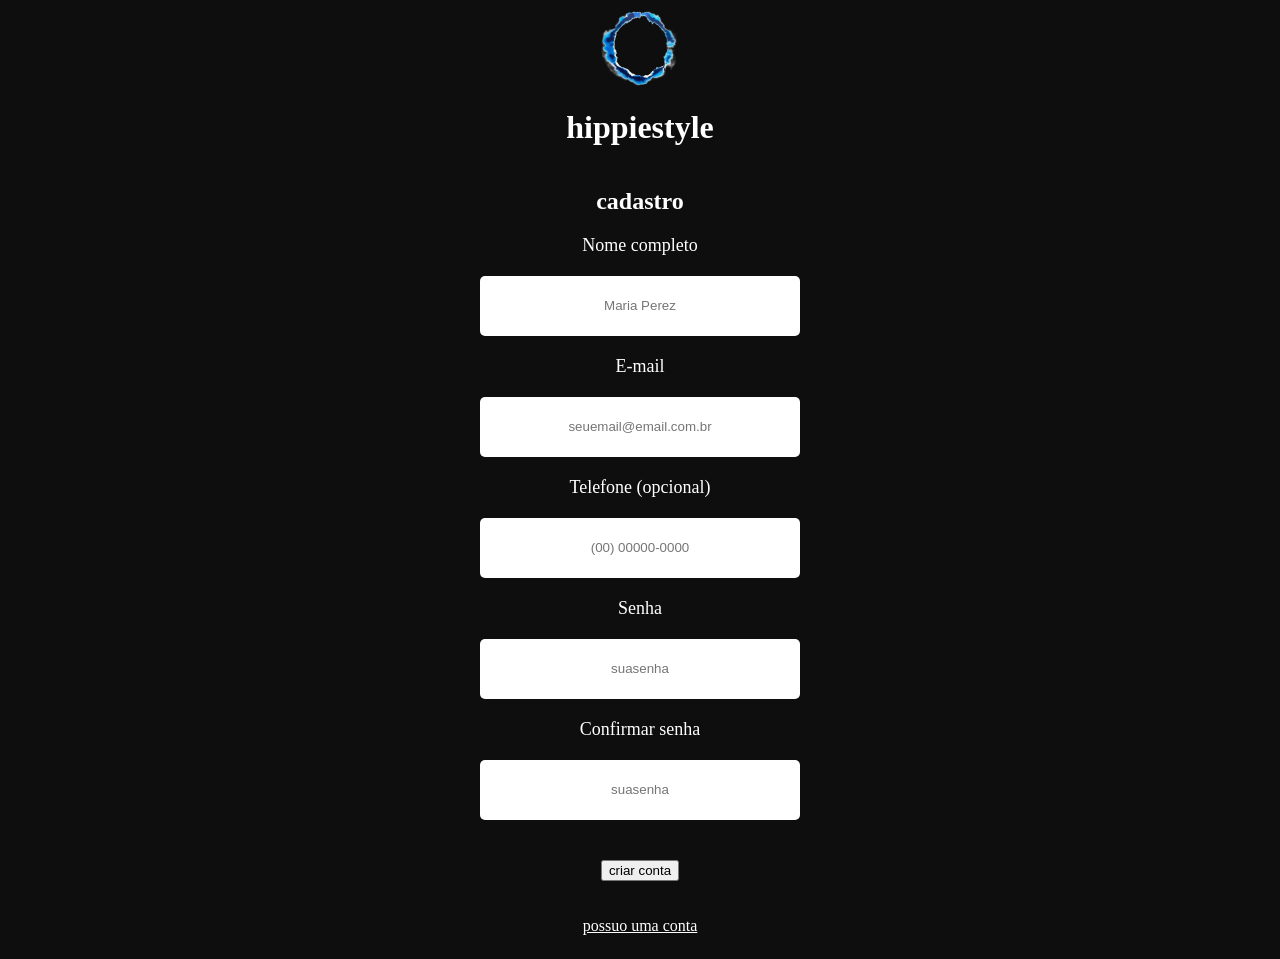
==== hippiestyle/cadastro.html @ f4bba3aa "Add files via upload" ====
<!DOCTYPE html>
<html lang="pt-br">

<head>
    <meta charset="UTF-8">
    <meta name="viewport" content="width=device-width, initial-scale=1.0">
    <title>hippiestyle | cadastro</title>

    <link rel="stylesheet" href="style/cadastro.css">
    <script src="script/cadastro.js"></script>
</head>

<body>
    <!----Página de cadastro do site, onde o usuário pode criar uma conta para acessar funcionalidades exclusivas.---->
    <img class="logo" src="src/images/logo.png" alt="logomarca do site hippiestyle">

    <h1>hippiestyle</h1>
    <h2>cadastro</h2>

    <main>
        <section class="cadastro">
            <form>

                <label for="nome">Nome completo</label>
                <input type="text" id="nome" placeholder="Maria Perez">

                <label for="email">E-mail</label>
                <input type="email" id="email" placeholder="seuemail@email.com.br">

                <label for="telefone">Telefone (opcional)</label>
                <input type="tel" id="telefone" placeholder="(00) 00000-0000">

                <label for="senha">Senha</label>
                <div class="campo-senha">
                    <input type="password" id="senha" placeholder="suasenha">
                </div>

                <label for="confirmar">Confirmar senha</label>
                <div class="campo-senha">
                    <input type="password" id="confirmar" placeholder="suasenha">
                    
                </div>

                <button class="botao" type="button" onclick="criarConta()">
                                        criar conta
                                    </button>
            </form>
            
            
                    <p><a href="pages/login.html">possuo uma conta</a></p>
        </section>
    </main>


</body>

</html>
---- hippiestyle/style/cadastro.css ----
body{
    background-color: #0e0e0e;
    display: flex;
    flex-direction: column;
    align-items: center;
}

.logo{
    margin: 0 auto;
}

h1, h2, p, a{
    text-align: center;
    color: #ffffff;
}

form{
    /* Centraliza o formulário na página e distribui os itens, deixando espaço ao redor e um abaixo do outro*/
    display: flex;
    flex-direction: column;
    align-items: center;
    gap: 20px;
    width: 300px;
}

input{
    background-color: #ffffff;
    width: 300px;
    height: 40px;
    border-radius: 5px;
    border: none;
    padding: 10px;
}

input::placeholder{
    text-align: center;
}

label{
    color: #ffffff;
    font-size: 18px;
}

.botao{
    /* Centraliza o botão na página e distribui os itens, deixando espaço ao redor e um abaixo do outro*/
    display: flex;
    flex-direction: column;
    align-items: center;
    margin-top: 20px;
    margin-bottom: 20px;
}
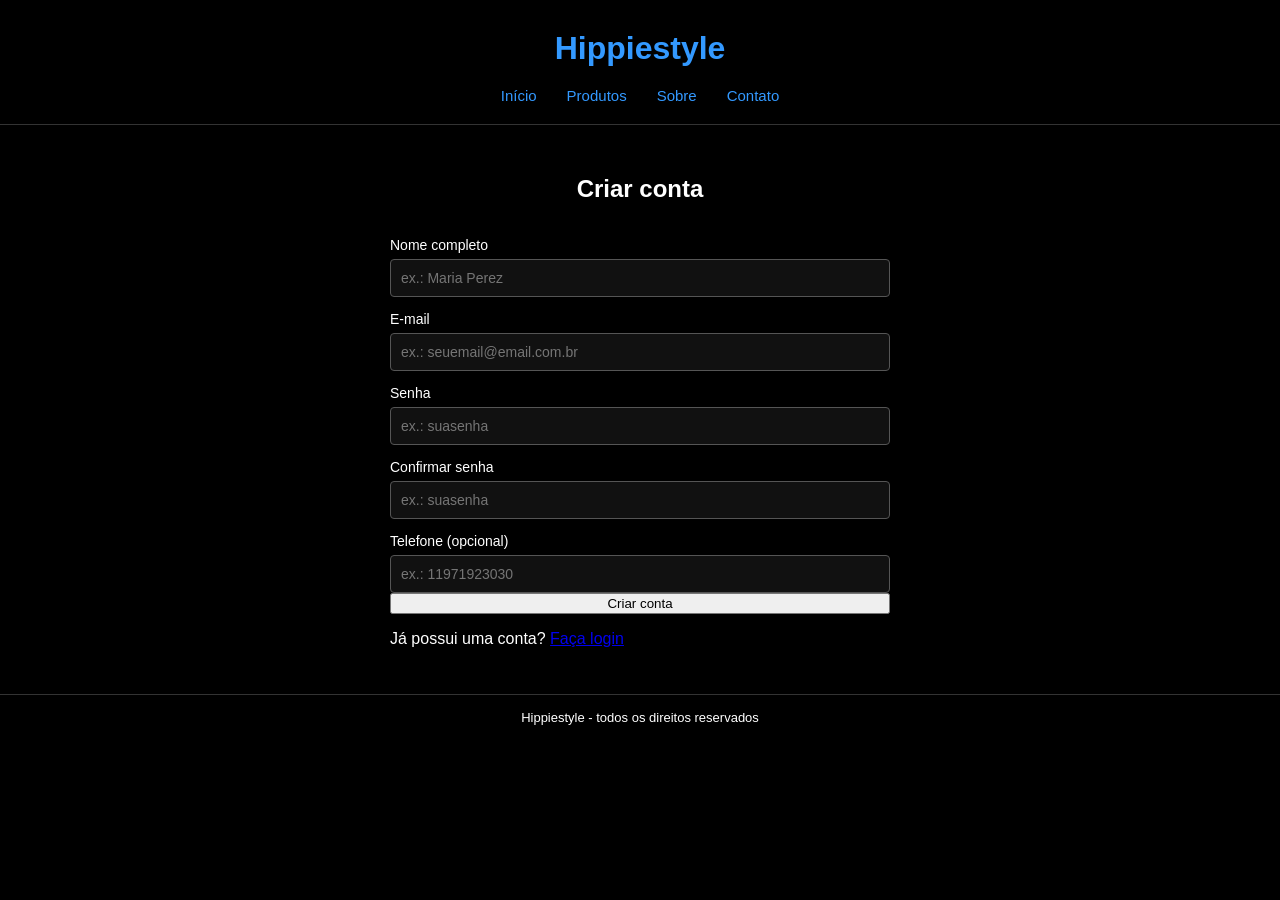
==== commit 20a29698: "Atualiza e refatora a página de cadastros - Ajuste no idioma da página (pt-BR) e melhoria no título " ====
--- a/hippiestyle/cadastro.html
+++ b/hippiestyle/cadastro.html
@@ -1,57 +1,56 @@
 <!DOCTYPE html>
-<html lang="pt-br">
+<html lang="pt-BR">
+<head>
+<meta charset="UTF-8">
+<meta name="viewport" content="width=device-width, initial-scale=1.0">
+<title>Hippiestyle - Criar Conta</title>
+<link rel="preconnect" href="https://fonts.googleapis.com">
+<link rel="stylesheet" href="style/cadastro.css">  
+</head>
+<body>
 
-<head>
-    <meta charset="UTF-8">
-    <meta name="viewport" content="width=device-width, initial-scale=1.0">
-    <title>hippiestyle | cadastro</title>
+<header>
+  <h1>Hippiestyle</h1>
+  <nav>
+    <a href="pages/home.html">Início</a>
+    <a href="pages/produtos.html">Produtos</a>
+    <a href="pages/sobre.html">Sobre</a>
+    <a href="pages/contato.html">Contato</a>
+  </nav>
+</header>
 
-    <link rel="stylesheet" href="style/cadastro.css">
-    <script src="script/cadastro.js"></script>
-</head>
+<main>
+  <section>
+    <h2>Criar conta</h2>
 
-<body>
-    <!----Página de cadastro do site, onde o usuário pode criar uma conta para acessar funcionalidades exclusivas.---->
-    <img class="logo" src="src/images/logo.png" alt="logomarca do site hippiestyle">
+    <form>
+      <label for="nome">Nome completo</label>
+      <input type="text" id="nome" placeholder="ex.: Maria Perez">
 
-    <h1>hippiestyle</h1>
-    <h2>cadastro</h2>
+      <label for="email">E-mail</label>
+      <input type="email" id="email" placeholder="ex.: seuemail@email.com.br">
 
-    <main>
-        <section class="cadastro">
-            <form>
+      <label for="senha">Senha</label>
+      <input type="password" id="senha" placeholder="ex.: suasenha">
 
-                <label for="nome">Nome completo</label>
-                <input type="text" id="nome" placeholder="Maria Perez">
+      <label for="confirmar">Confirmar senha</label>
+      <input type="password" id="confirmar" placeholder="ex.: suasenha">
 
-                <label for="email">E-mail</label>
-                <input type="email" id="email" placeholder="seuemail@email.com.br">
+      <label for="telefone">Telefone (opcional)</label>
+      <input type="tel" id="telefone" placeholder="ex.: 11971923030">
 
-                <label for="telefone">Telefone (opcional)</label>
-                <input type="tel" id="telefone" placeholder="(00) 00000-0000">
+      <button type="button" onclick="criarConta()">Criar conta</button>
 
-                <label for="senha">Senha</label>
-                <div class="campo-senha">
-                    <input type="password" id="senha" placeholder="suasenha">
-                </div>
+      <p>Já possui uma conta? <a href="pages/login.html">Faça login</a></p>
+    </form>
+  </section>
+</main>
 
-                <label for="confirmar">Confirmar senha</label>
-                <div class="campo-senha">
-                    <input type="password" id="confirmar" placeholder="suasenha">
-                    
-                </div>
+<footer>
+  <p>Hippiestyle - todos os direitos reservados</p>
+</footer>
 
-                <button class="botao" type="button" onclick="criarConta()">
-                                        criar conta
-                                    </button>
-            </form>
-            
-            
-                    <p><a href="pages/login.html">possuo uma conta</a></p>
-        </section>
-    </main>
-
+<script src="script/cadastro.js"></script>
 
 </body>
-
 </html>
--- a/hippiestyle/style/cadastro.css
+++ b/hippiestyle/style/cadastro.css
@@ -1,51 +1,186 @@
-body{
-    background-color: #0e0e0e;
+
+  body {
+    margin: 0;
+    padding: 0;
+    background-color: #000000;
+    font-family: Arial, sans-serif;
+    color: #ffffff;
+  }
+
+  header {
     display: flex;
     flex-direction: column;
     align-items: center;
-}
+    padding: 20px;
+    border-bottom: 1px solid #333333;
+  }
 
-.logo{
-    margin: 0 auto;
-}
+  h1 {
+    color: #3399ff;
+    font-size: 32px;
+    text-align: center;
+    margin: 10px;
+  }
 
-h1, h2, p, a{
+  nav {
+    display: flex;
+    justify-content: center;
+    flex-direction: row;
+    margin-top: 10px;
+  }
+
+  nav a {
+    color: #3399ff;
+    text-decoration: none;
+    font-size: 15px;
+    margin: 0 15px;
+    transition: color 0.3s;
+  }
+
+  nav a:hover {
+    color: #ffffff;
+  }
+
+  main {
+    display: flex;
+    justify-content: center;
+    padding: 30px 20px;
+  }
+
+  section {
+    width: 100%;
+    max-width: 500px;
+  }
+
+  h2 {
     text-align: center;
+    margin-bottom: 20px;
+  }
+
+  form {
+    display: flex;
+    flex-direction: column;
+  }
+
+  label {
+    font-size: 14px;
+    margin-bottom: 6px;
+    margin-top: 14px;
+  }
+
+  input {
+    padding: 10px;
+    border: 1px solid #555555;
+    border-radius: 4px;
+    background-color: #111111;
     color: #ffffff;
-}
+    font-size: 14px;
+  }
 
-form{
-    /* Centraliza o formulário na página e distribui os itens, deixando espaço ao redor e um abaixo do outro*/
+  input:hover {
+    border: 1px solid #3399ff;
+  }
+
+  .caixa-senha {
+    display: flex;
+    flex-direction: row;
+    align-items: center;
+  }
+
+  .caixa-senha input {
+    width: 100%;
+  }
+
+  .botao-mostrar {
+    margin-left: 8px;
+    padding: 10px;
+    background-color: #222222;
+    color: #ffffff;
+    border: 1px solid #555555;
+    border-radius: 4px;
+    cursor: pointer;
+    font-size: 12px;
+  }
+
+  .botao-mostrar:hover {
+    background-color: #333333;
+  }
+
+  .caixa-sucesso {
+    display: flex;
+    flex-direction: row;
+    align-items: center;
+    background-color: #222222;
+    border: 1px solid #444444;
+    border-radius: 4px;
+    padding: 12px;
+    margin-top: 20px;
+  }
+
+  .caixa-sucesso p {
+    margin: 0;
+    font-size: 14px;
+  }
+
+  .marca-verde {
+    background-color: #2ecc71;
+    color: #ffffff;
+    border-radius: 50%;
+    width: 26px;
+    height: 26px;
+    display: flex;
+    align-items: center;
+    justify-content: center;
+    margin-right: 10px;
+    font-size: 14px;
+  }
+
+  button[type="submit"] {
+    margin-top: 20px;
+    padding: 12px;
+    background-color: #3399ff;
+    color: #001433;
+    border: none;
+    border-radius: 4px;
+    font-size: 15px;
+    cursor: pointer;
+    transition: background-color 0.3s;
+  }
+
+  button[type="submit"]:hover {
+    background-color: #2277d9;
+  }
+
+  .texto-login {
+    text-align: center;
+    margin-top: 15px;
+    font-size: 13px;
+  }
+
+  .texto-login a {
+    color: #3399ff;
+  }
+
+  footer {
     display: flex;
     flex-direction: column;
     align-items: center;
-    gap: 20px;
-    width: 300px;
-}
+    padding: 15px;
+    border-top: 1px solid #333333;
+  }
 
-input{
-    background-color: #ffffff;
-    width: 300px;
-    height: 40px;
-    border-radius: 5px;
-    border: none;
-    padding: 10px;
-}
+  footer p {
+    font-size: 13px;
+    text-align: center;
+    margin: 0 0 8px 0;
+  }
 
-input::placeholder{
-    text-align: center;
-}
+  footer a {
+    color: #3399ff;
+    font-size: 13px;
+    text-decoration: none;
+  }
 
-label{
+  footer a:hover {
     color: #ffffff;
-    font-size: 18px;
-}
-
-.botao{
-    /* Centraliza o botão na página e distribui os itens, deixando espaço ao redor e um abaixo do outro*/
-    display: flex;
-    flex-direction: column;
-    align-items: center;
-    margin-top: 20px;
-    margin-bottom: 20px;
-}
+  }
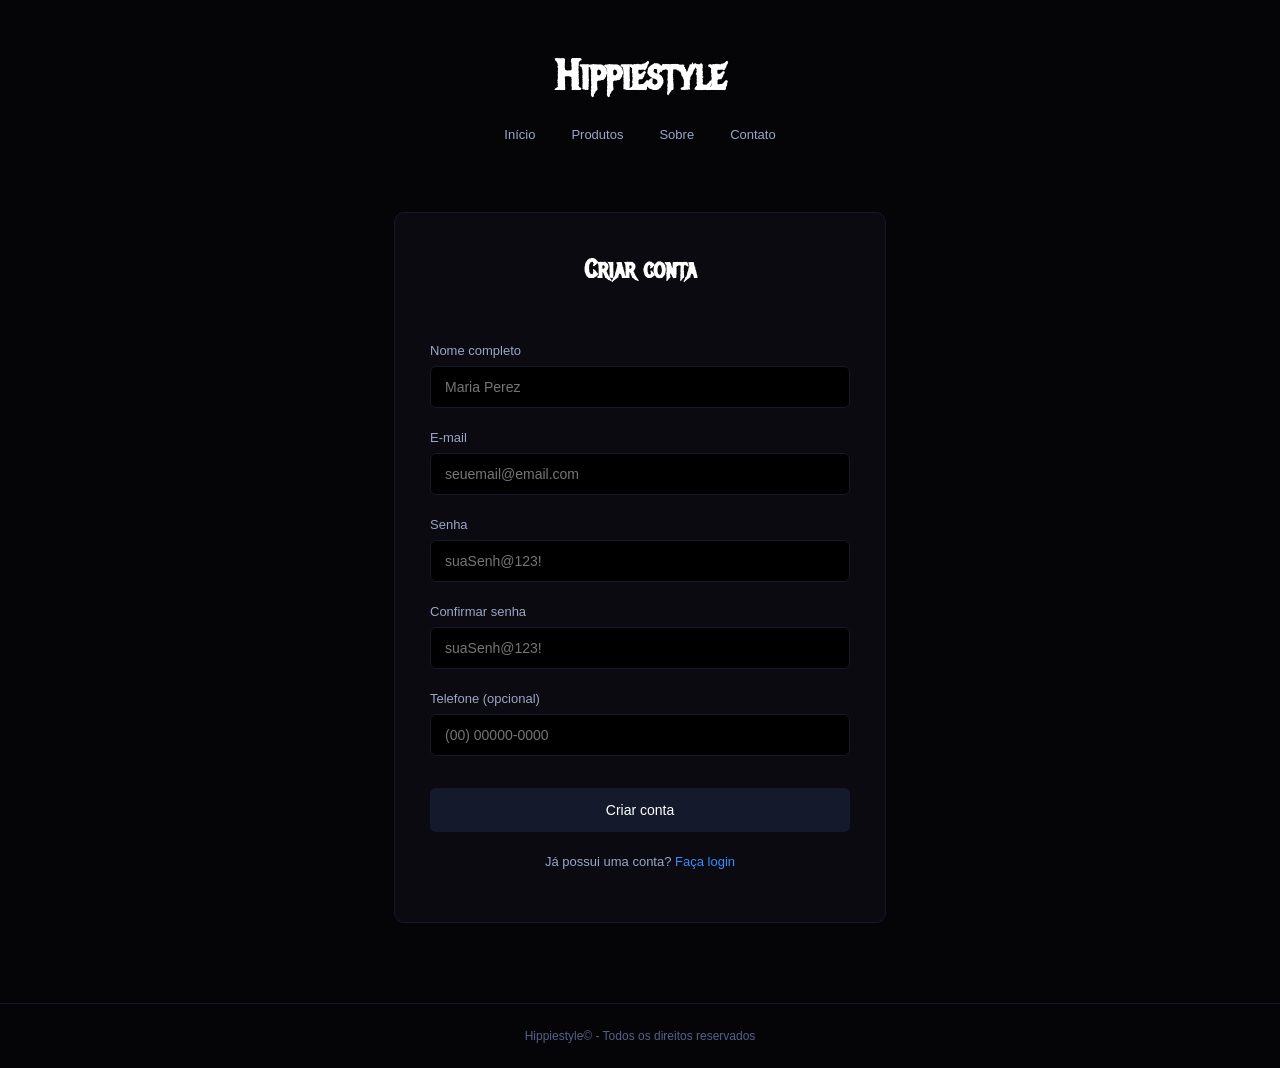
==== commit 80d9c4b0: "Atualizações Finaliza todos os HTML e CSS. Inicia a inserção de produtos e cria a função de carrinho" ====
--- a/hippiestyle/cadastro.html
+++ b/hippiestyle/cadastro.html
@@ -3,7 +3,7 @@
 <head>
 <meta charset="UTF-8">
 <meta name="viewport" content="width=device-width, initial-scale=1.0">
-<title>Hippiestyle - Criar Conta</title>
+<title> Hippiestyle | Criar Conta</title>
 <link rel="preconnect" href="https://fonts.googleapis.com">
 <link rel="stylesheet" href="style/cadastro.css">  
 </head>
@@ -25,19 +25,19 @@
 
     <form>
       <label for="nome">Nome completo</label>
-      <input type="text" id="nome" placeholder="ex.: Maria Perez">
+      <input type="text" id="nome" placeholder="Maria Perez">
 
       <label for="email">E-mail</label>
-      <input type="email" id="email" placeholder="ex.: seuemail@email.com.br">
+      <input type="email" id="email" placeholder="seuemail@email.com">
 
       <label for="senha">Senha</label>
-      <input type="password" id="senha" placeholder="ex.: suasenha">
+      <input type="password" id="senha" placeholder="suaSenh@123!">
 
       <label for="confirmar">Confirmar senha</label>
-      <input type="password" id="confirmar" placeholder="ex.: suasenha">
+      <input type="password" id="confirmar" placeholder="suaSenh@123!">
 
       <label for="telefone">Telefone (opcional)</label>
-      <input type="tel" id="telefone" placeholder="ex.: 11971923030">
+      <input type="tel" id="telefone" placeholder="(00) 00000-0000">
 
       <button type="button" onclick="criarConta()">Criar conta</button>
 
@@ -47,7 +47,7 @@
 </main>
 
 <footer>
-  <p>Hippiestyle - todos os direitos reservados</p>
+  <p>Hippiestyle©  - Todos os direitos reservados</p>
 </footer>
 
 <script src="script/cadastro.js"></script>
--- a/hippiestyle/style/cadastro.css
+++ b/hippiestyle/style/cadastro.css
@@ -1,186 +1,131 @@
-
+ @import url('https://fonts.googleapis.com/css2?family=Metal+Mania&display=swap');
+ 
   body {
     margin: 0;
     padding: 0;
-    background-color: #000000;
+    background-color: #050507;
+    color: #ffffff;
     font-family: Arial, sans-serif;
-    color: #ffffff;
   }
-
+ 
   header {
     display: flex;
     flex-direction: column;
     align-items: center;
-    padding: 20px;
-    border-bottom: 1px solid #333333;
+    padding: 50px 20px 30px 20px;
   }
-
+ 
   h1 {
-    color: #3399ff;
-    font-size: 32px;
+    font-family: 'Metal Mania', cursive;
+    font-size: 42px;
+    color: #ffffff;
     text-align: center;
-    margin: 10px;
+    margin: 0;
   }
-
+ 
   nav {
     display: flex;
     justify-content: center;
-    flex-direction: row;
-    margin-top: 10px;
+    margin-top: 25px;
   }
-
+ 
   nav a {
-    color: #3399ff;
+    color: #9aa5c8;
     text-decoration: none;
-    font-size: 15px;
-    margin: 0 15px;
+    font-size: 13px;
+    margin: 0 18px;
     transition: color 0.3s;
   }
-
+ 
   nav a:hover {
-    color: #ffffff;
+    color: #3a8bff;
   }
-
+ 
   main {
     display: flex;
     justify-content: center;
-    padding: 30px 20px;
+    padding: 40px 20px 80px 20px;
   }
-
+ 
   section {
     width: 100%;
-    max-width: 500px;
+    max-width: 420px;
+    background-color: #0a0a10;
+    border: 1px solid #14192b;
+    border-radius: 10px;
+    padding: 40px 35px;
   }
-
+ 
   h2 {
+    font-family: 'Metal Mania', cursive;
+    font-size: 26px;
     text-align: center;
-    margin-bottom: 20px;
+    color: #ffffff;
+    margin: 0 0 35px 0;
   }
-
+ 
   form {
     display: flex;
     flex-direction: column;
   }
-
+ 
   label {
-    font-size: 14px;
-    margin-bottom: 6px;
-    margin-top: 14px;
+    font-size: 13px;
+    color: #9aa5c8;
+    margin-bottom: 8px;
+    margin-top: 22px;
   }
-
+ 
   input {
-    padding: 10px;
-    border: 1px solid #555555;
-    border-radius: 4px;
-    background-color: #111111;
+    background-color: #000000;
+    border: 1px solid #14192b;
+    border-radius: 6px;
     color: #ffffff;
     font-size: 14px;
+    padding: 12px 14px;
   }
-
+ 
   input:hover {
-    border: 1px solid #3399ff;
+    border: 1px solid #1f2a4d;
   }
-
-  .caixa-senha {
-    display: flex;
-    flex-direction: row;
-    align-items: center;
-  }
-
-  .caixa-senha input {
-    width: 100%;
-  }
-
-  .botao-mostrar {
-    margin-left: 8px;
-    padding: 10px;
-    background-color: #222222;
+ 
+  button {
+    margin-top: 32px;
+    background-color: #14192b;
     color: #ffffff;
-    border: 1px solid #555555;
-    border-radius: 4px;
-    cursor: pointer;
-    font-size: 12px;
-  }
-
-  .botao-mostrar:hover {
-    background-color: #333333;
-  }
-
-  .caixa-sucesso {
-    display: flex;
-    flex-direction: row;
-    align-items: center;
-    background-color: #222222;
-    border: 1px solid #444444;
-    border-radius: 4px;
-    padding: 12px;
-    margin-top: 20px;
-  }
-
-  .caixa-sucesso p {
-    margin: 0;
+    border: none;
+    border-radius: 6px;
+    padding: 14px;
     font-size: 14px;
-  }
-
-  .marca-verde {
-    background-color: #2ecc71;
-    color: #ffffff;
-    border-radius: 50%;
-    width: 26px;
-    height: 26px;
-    display: flex;
-    align-items: center;
-    justify-content: center;
-    margin-right: 10px;
-    font-size: 14px;
-  }
-
-  button[type="submit"] {
-    margin-top: 20px;
-    padding: 12px;
-    background-color: #3399ff;
-    color: #001433;
-    border: none;
-    border-radius: 4px;
-    font-size: 15px;
     cursor: pointer;
     transition: background-color 0.3s;
   }
-
-  button[type="submit"]:hover {
-    background-color: #2277d9;
+ 
+  button:hover {
+    background-color: #1f2a4d;
   }
-
-  .texto-login {
+ 
+  p {
+    font-size: 13px;
     text-align: center;
-    margin-top: 15px;
-    font-size: 13px;
+    color: #9aa5c8;
+    margin-top: 22px;
   }
-
-  .texto-login a {
-    color: #3399ff;
+ 
+  p a {
+    color: #3a8bff;
+    text-decoration: none;
   }
-
+ 
   footer {
     display: flex;
-    flex-direction: column;
-    align-items: center;
-    padding: 15px;
-    border-top: 1px solid #333333;
+    justify-content: center;
+    padding: 25px 20px;
+    border-top: 1px solid #14192b;
   }
-
+ 
   footer p {
-    font-size: 13px;
-    text-align: center;
-    margin: 0 0 8px 0;
-  }
-
-  footer a {
-    color: #3399ff;
-    font-size: 13px;
-    text-decoration: none;
-  }
-
-  footer a:hover {
-    color: #ffffff;
-  }
+    font-size: 12px;
+    color: #55608a;
+    margin: 0;
+  }
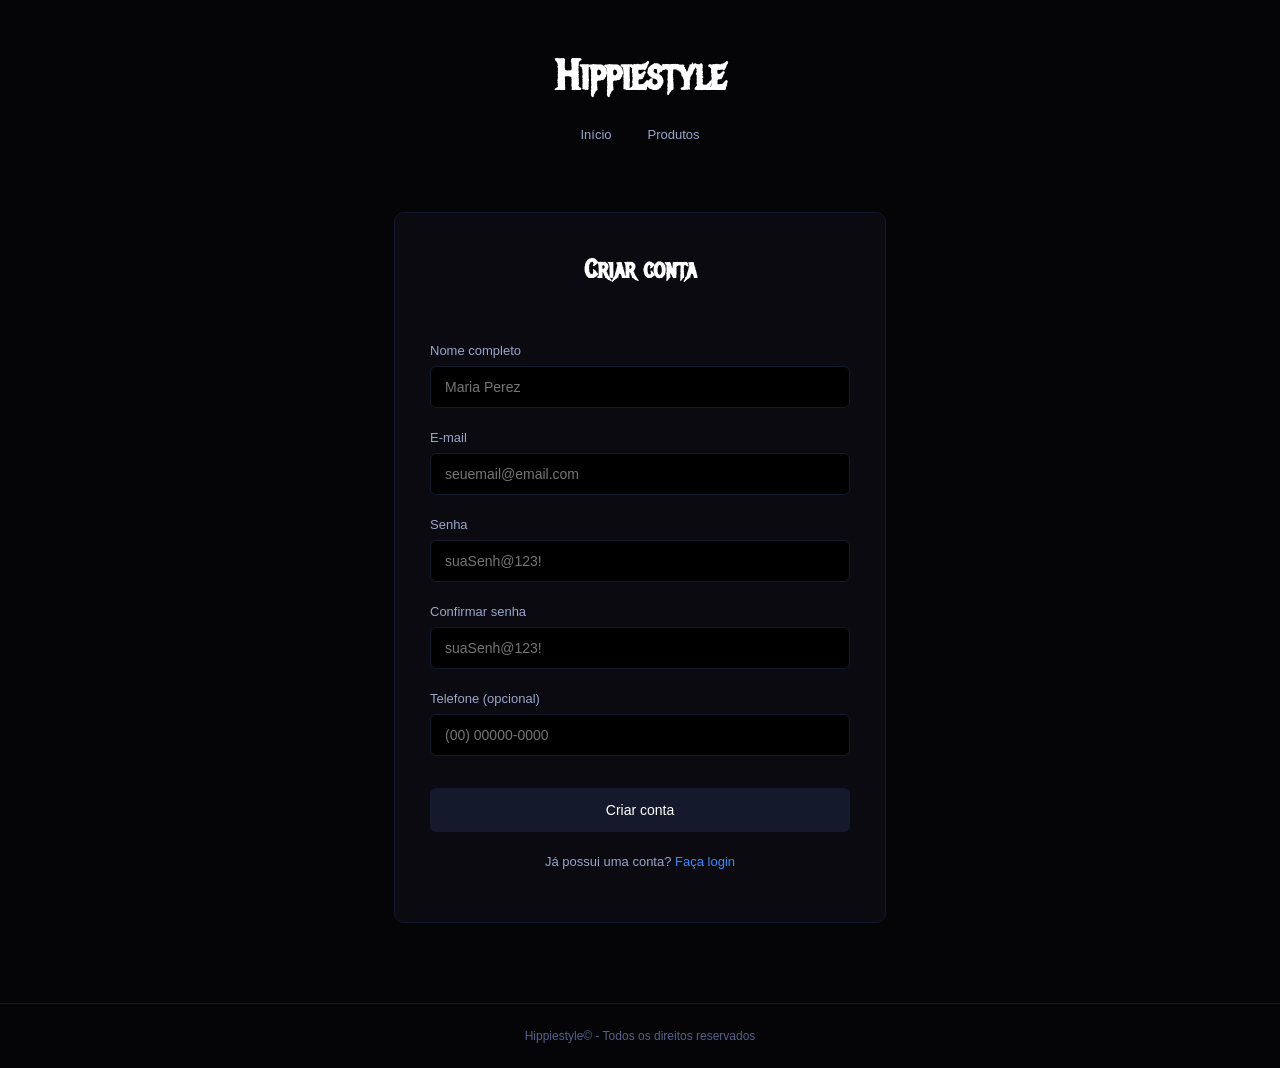
==== commit cda53d8c: "bla bla bla" ====
--- a/hippiestyle/cadastro.html
+++ b/hippiestyle/cadastro.html
@@ -14,8 +14,6 @@
   <nav>
     <a href="pages/home.html">Início</a>
     <a href="pages/produtos.html">Produtos</a>
-    <a href="pages/sobre.html">Sobre</a>
-    <a href="pages/contato.html">Contato</a>
   </nav>
 </header>
 
--- a/hippiestyle/style/cadastro.css
+++ b/hippiestyle/style/cadastro.css
@@ -1,131 +1,150 @@
  @import url('https://fonts.googleapis.com/css2?family=Metal+Mania&display=swap');
- 
-  body {
-    margin: 0;
-    padding: 0;
-    background-color: #050507;
-    color: #ffffff;
-    font-family: Arial, sans-serif;
-  }
- 
-  header {
-    display: flex;
-    flex-direction: column;
-    align-items: center;
-    padding: 50px 20px 30px 20px;
-  }
- 
-  h1 {
-    font-family: 'Metal Mania', cursive;
-    font-size: 42px;
-    color: #ffffff;
-    text-align: center;
-    margin: 0;
-  }
- 
-  nav {
-    display: flex;
-    justify-content: center;
-    margin-top: 25px;
-  }
- 
-  nav a {
-    color: #9aa5c8;
-    text-decoration: none;
-    font-size: 13px;
-    margin: 0 18px;
-    transition: color 0.3s;
-  }
- 
-  nav a:hover {
-    color: #3a8bff;
-  }
- 
-  main {
-    display: flex;
-    justify-content: center;
-    padding: 40px 20px 80px 20px;
-  }
- 
-  section {
-    width: 100%;
-    max-width: 420px;
-    background-color: #0a0a10;
-    border: 1px solid #14192b;
-    border-radius: 10px;
-    padding: 40px 35px;
-  }
- 
-  h2 {
-    font-family: 'Metal Mania', cursive;
-    font-size: 26px;
-    text-align: center;
-    color: #ffffff;
-    margin: 0 0 35px 0;
-  }
- 
-  form {
-    display: flex;
-    flex-direction: column;
-  }
- 
-  label {
-    font-size: 13px;
-    color: #9aa5c8;
-    margin-bottom: 8px;
-    margin-top: 22px;
-  }
- 
-  input {
-    background-color: #000000;
-    border: 1px solid #14192b;
-    border-radius: 6px;
-    color: #ffffff;
-    font-size: 14px;
-    padding: 12px 14px;
-  }
- 
-  input:hover {
-    border: 1px solid #1f2a4d;
-  }
- 
-  button {
-    margin-top: 32px;
-    background-color: #14192b;
-    color: #ffffff;
-    border: none;
-    border-radius: 6px;
-    padding: 14px;
-    font-size: 14px;
-    cursor: pointer;
-    transition: background-color 0.3s;
-  }
- 
-  button:hover {
-    background-color: #1f2a4d;
-  }
- 
-  p {
-    font-size: 13px;
-    text-align: center;
-    color: #9aa5c8;
-    margin-top: 22px;
-  }
- 
-  p a {
-    color: #3a8bff;
-    text-decoration: none;
-  }
- 
-  footer {
-    display: flex;
-    justify-content: center;
-    padding: 25px 20px;
-    border-top: 1px solid #14192b;
-  }
- 
-  footer p {
-    font-size: 12px;
-    color: #55608a;
-    margin: 0;
-  }+
+ body {
+   margin: 0;
+   padding: 0;
+   background-color: #050507;
+   color: #ffffff;
+   font-family: Arial, sans-serif;
+ }
+
+ header {
+   display: flex;
+   flex-direction: column;
+   align-items: center;
+   padding: 50px 20px 30px 20px;
+ }
+
+ h1 {
+   font-family: 'Metal Mania', cursive;
+   font-size: 42px;
+   color: #ffffff;
+   text-align: center;
+   margin: 0;
+ }
+
+ nav {
+   display: flex;
+   justify-content: center;
+   margin-top: 25px;
+ }
+
+ nav a {
+   color: #9aa5c8;
+   text-decoration: none;
+   font-size: 13px;
+   margin: 0 18px;
+   transition: color 0.3s;
+ }
+
+ nav a:hover {
+   color: #3a8bff;
+ }
+
+ main {
+   display: flex;
+   justify-content: center;
+   padding: 40px 20px 80px 20px;
+ }
+
+ section {
+   width: 100%;
+   max-width: 420px;
+   background-color: #0a0a10;
+   border: 1px solid #14192b;
+   border-radius: 10px;
+   padding: 40px 35px;
+ }
+
+ h2 {
+   font-family: 'Metal Mania', cursive;
+   font-size: 26px;
+   text-align: center;
+   color: #ffffff;
+   margin: 0 0 35px 0;
+ }
+
+ form {
+   display: flex;
+   flex-direction: column;
+ }
+
+ label {
+   font-size: 13px;
+   color: #9aa5c8;
+   margin-bottom: 8px;
+   margin-top: 22px;
+ }
+
+ input {
+   background-color: #000000;
+   border: 1px solid #14192b;
+   border-radius: 6px;
+   color: #ffffff;
+   font-size: 14px;
+   padding: 12px 14px;
+ }
+
+ input:hover {
+   border: 1px solid #1f2a4d;
+ }
+
+ button {
+   margin-top: 32px;
+   background-color: #14192b;
+   color: #ffffff;
+   border: none;
+   border-radius: 6px;
+   padding: 14px;
+   font-size: 14px;
+   cursor: pointer;
+   transition: background-color 0.3s;
+ }
+
+ button:hover {
+   background-color: #1f2a4d;
+ }
+
+ p {
+   font-size: 13px;
+   text-align: center;
+   color: #9aa5c8;
+   margin-top: 22px;
+ }
+
+ p a {
+   color: #3a8bff;
+   text-decoration: none;
+ }
+
+ footer {
+   display: flex;
+   justify-content: center;
+   padding: 25px 20px;
+   border-top: 1px solid #14192b;
+ }
+
+ footer p {
+   font-size: 12px;
+   color: #55608a;
+   margin: 0;
+ }
+
+ /* Responsividade simples */
+ @media (max-width: 768px) {
+   article.card {
+     width: calc(50% - 10px);
+   }
+
+   header {
+     flex-direction: column;
+     gap: 20px;
+     text-align: center;
+   }
+ }
+
+ @media (max-width: 480px) {
+   article.card {
+     width: 100%;
+   }
+ }
